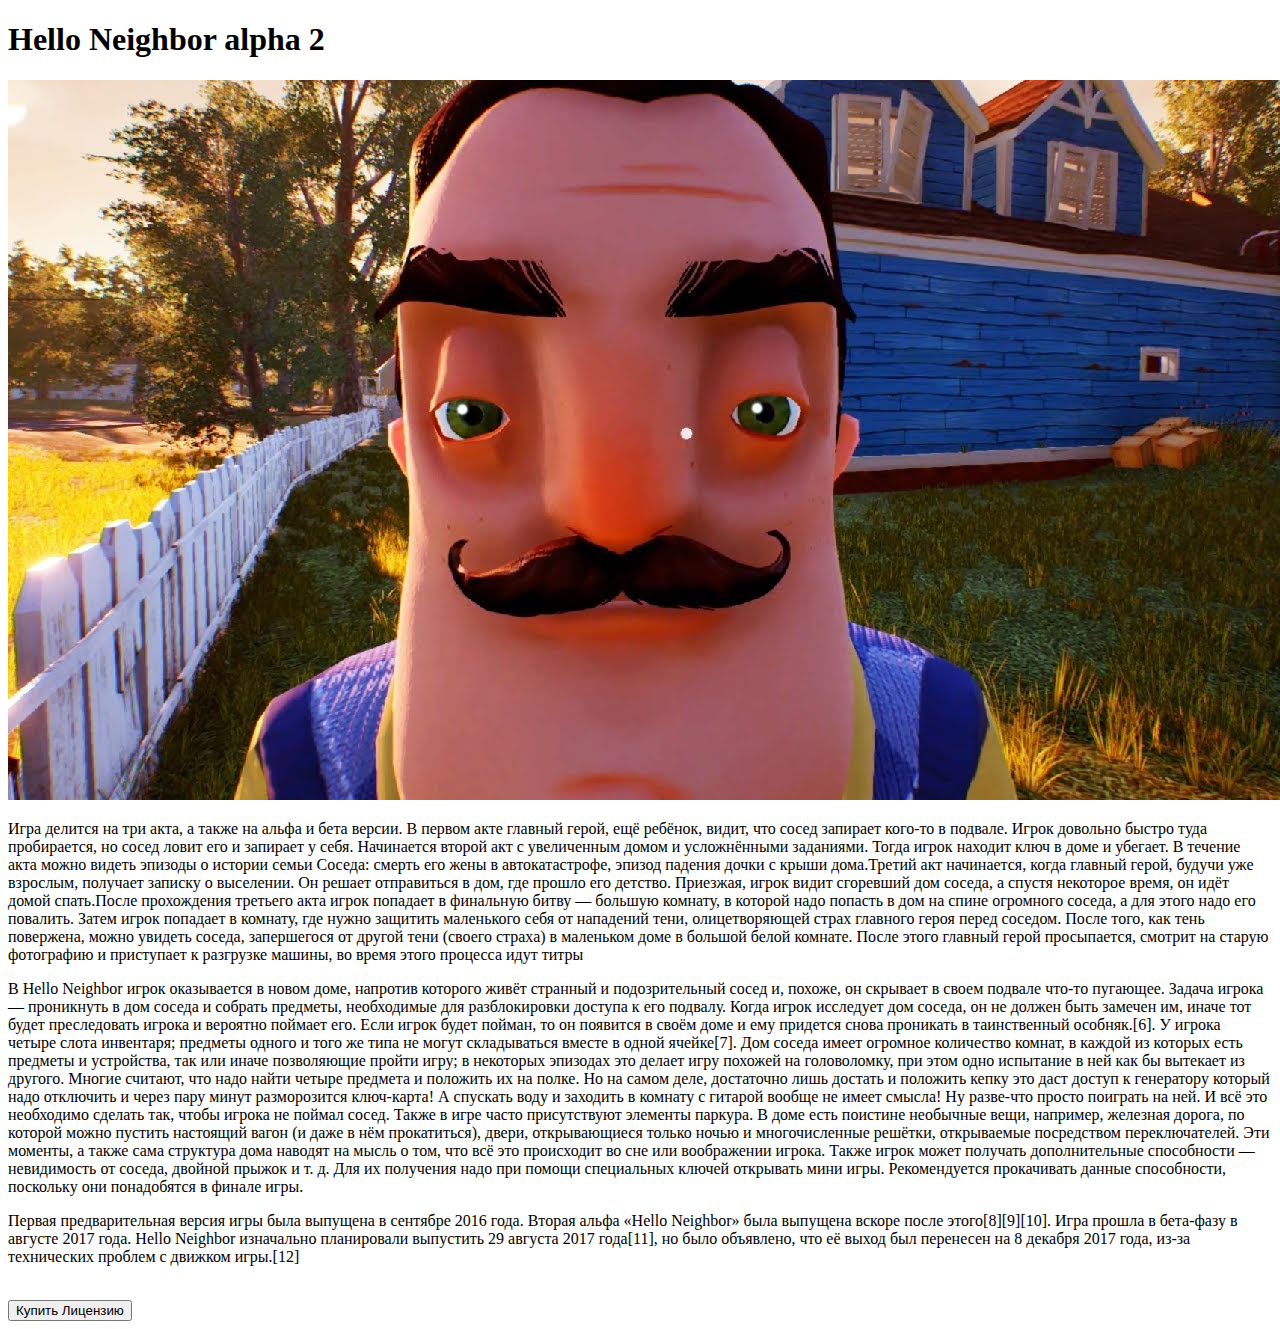
==== project/html/s1.html @ b1d4637e "Add files via upload" ====
<!DOCTYPE html>
<html lang="ru">
<head>
	<meta charset="UTF-8">
	<meta name="viewport" content="width=device-width, initial-scale=1.0">
	<title>Hello Neighbor alpha 2</title>
</head>
<body>
	<main class="main">
		<h1>Hello Neighbor alpha 2</h1>
		<img src="../img/hea2/hea2.jpg" alt="">
		<p>Игра делится на три акта, а также на альфа и бета версии. В первом акте главный герой, ещё ребёнок, видит, что сосед запирает кого-то в подвале. Игрок довольно быстро туда пробирается, но сосед ловит его и запирает у себя. Начинается второй акт с увеличенным домом и усложнёнными заданиями. Тогда игрок находит ключ в доме и убегает. В течение акта можно видеть эпизоды о истории семьи Соседа: смерть его жены в автокатастрофе, эпизод падения дочки с крыши дома.Третий акт начинается, когда главный герой, будучи уже взрослым, получает записку о выселении. Он решает отправиться в дом, где прошло его детство. Приезжая, игрок видит сгоревший дом соседа, а спустя некоторое время, он идёт домой спать.После прохождения третьего акта игрок попадает в финальную битву — большую комнату, в которой надо попасть в дом на спине огромного соседа, а для этого надо его повалить. Затем игрок попадает в комнату, где нужно защитить маленького себя от нападений тени, олицетворяющей страх главного героя перед соседом. После того, как тень повержена, можно увидеть соседа, запершегося от другой тени (своего страха) в маленьком доме в большой белой комнате. После этого главный герой просыпается, смотрит на старую фотографию и приступает к разгрузке машины, во время этого процесса идут титры</p>
		<p>В Hello Neighbor игрок оказывается в новом доме, напротив которого живёт странный и подозрительный сосед и, похоже, он скрывает в своем подвале что-то пугающее. Задача игрока — проникнуть в дом соседа и собрать предметы, необходимые для разблокировки доступа к его подвалу. Когда игрок исследует дом соседа, он не должен быть замечен им, иначе тот будет преследовать игрока и вероятно поймает его. Если игрок будет пойман, то он появится в своём доме и ему придется снова проникать в таинственный особняк.[6]. У игрока четыре слота инвентаря; предметы одного и того же типа не могут складываться вместе в одной ячейке[7]. Дом соседа имеет огромное количество комнат, в каждой из которых есть предметы и устройства, так или иначе позволяющие пройти игру; в некоторых эпизодах это делает игру похожей на головоломку, при этом одно испытание в ней как бы вытекает из другого. Многие считают, что надо найти четыре предмета и положить их на полке. Но на самом деле, достаточно лишь достать и положить кепку это даст доступ к генератору который надо отключить и через пару минут разморозится ключ-карта! А спускать воду и заходить в комнату с гитарой вообще не имеет смысла! Ну разве-что просто поиграть на ней. И всё это необходимо сделать так, чтобы игрока не поймал сосед. Также в игре часто присутствуют элементы паркура. В доме есть поистине необычные вещи, например, железная дорога, по которой можно пустить настоящий вагон (и даже в нём прокатиться), двери, открывающиеся только ночью и многочисленные решётки, открываемые посредством переключателей. Эти моменты, а также сама структура дома наводят на мысль о том, что всё это происходит во сне или воображении игрока. Также игрок может получать дополнительные способности — невидимость от соседа, двойной прыжок и т. д. Для их получения надо при помощи специальных ключей открывать мини игры. Рекомендуется прокачивать данные способности, поскольку они понадобятся в финале игры.</p>
		<p>Первая предварительная версия игры была выпущена в сентябре 2016 года. Вторая альфа «Hello Neighbor» была выпущена вскоре после этого[8][9][10]. Игра прошла в бета-фазу в августе 2017 года. Hello Neighbor изначально планировали выпустить 29 августа 2017 года[11], но было объявлено, что её выход был перенесен на 8 декабря 2017 года, из-за технических проблем с движком игры.[12]</p>
		<div>
			<img src="" alt="" class="galary">
			<img src="" alt="" class="galary">
			<img src="" alt="" class="galary">
			<img src="" alt="" class="galary">
		</div>
		<button>Купить Лицензию</button>
	</main>	
</body>
</html>
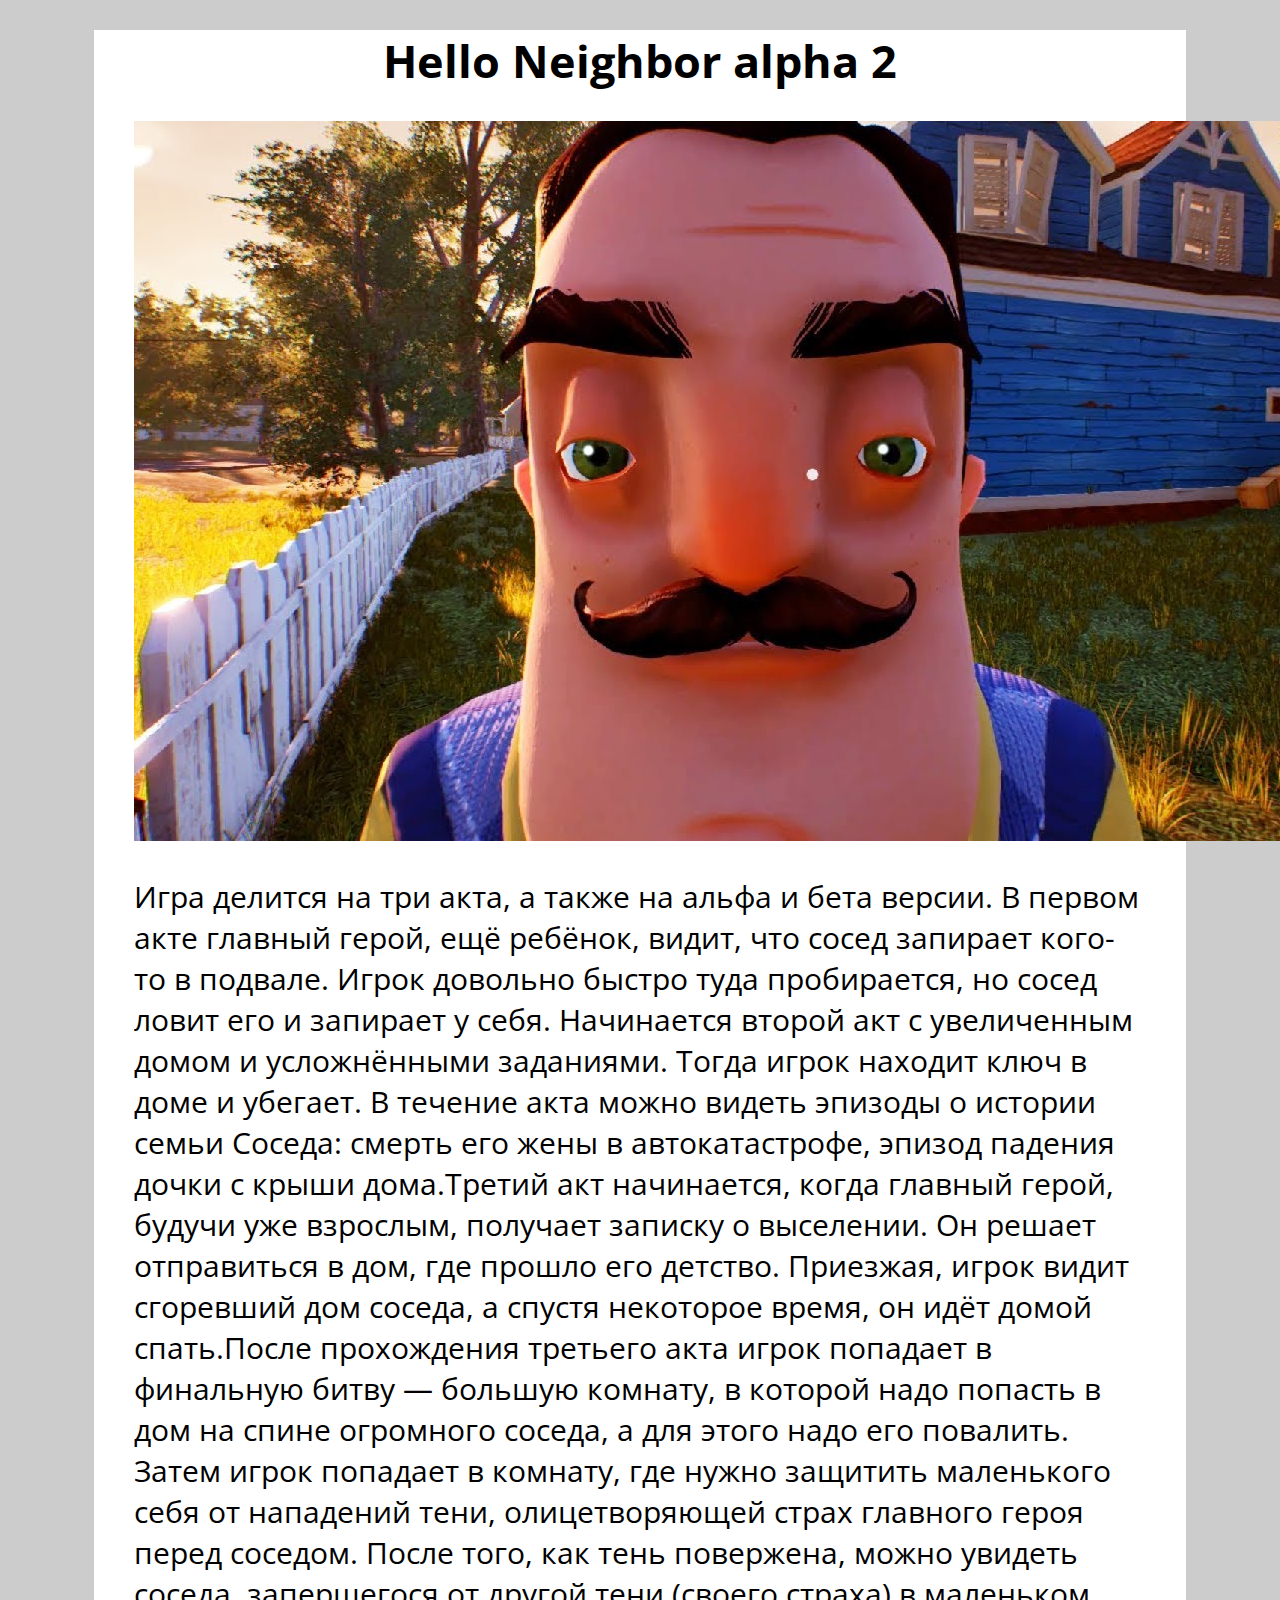
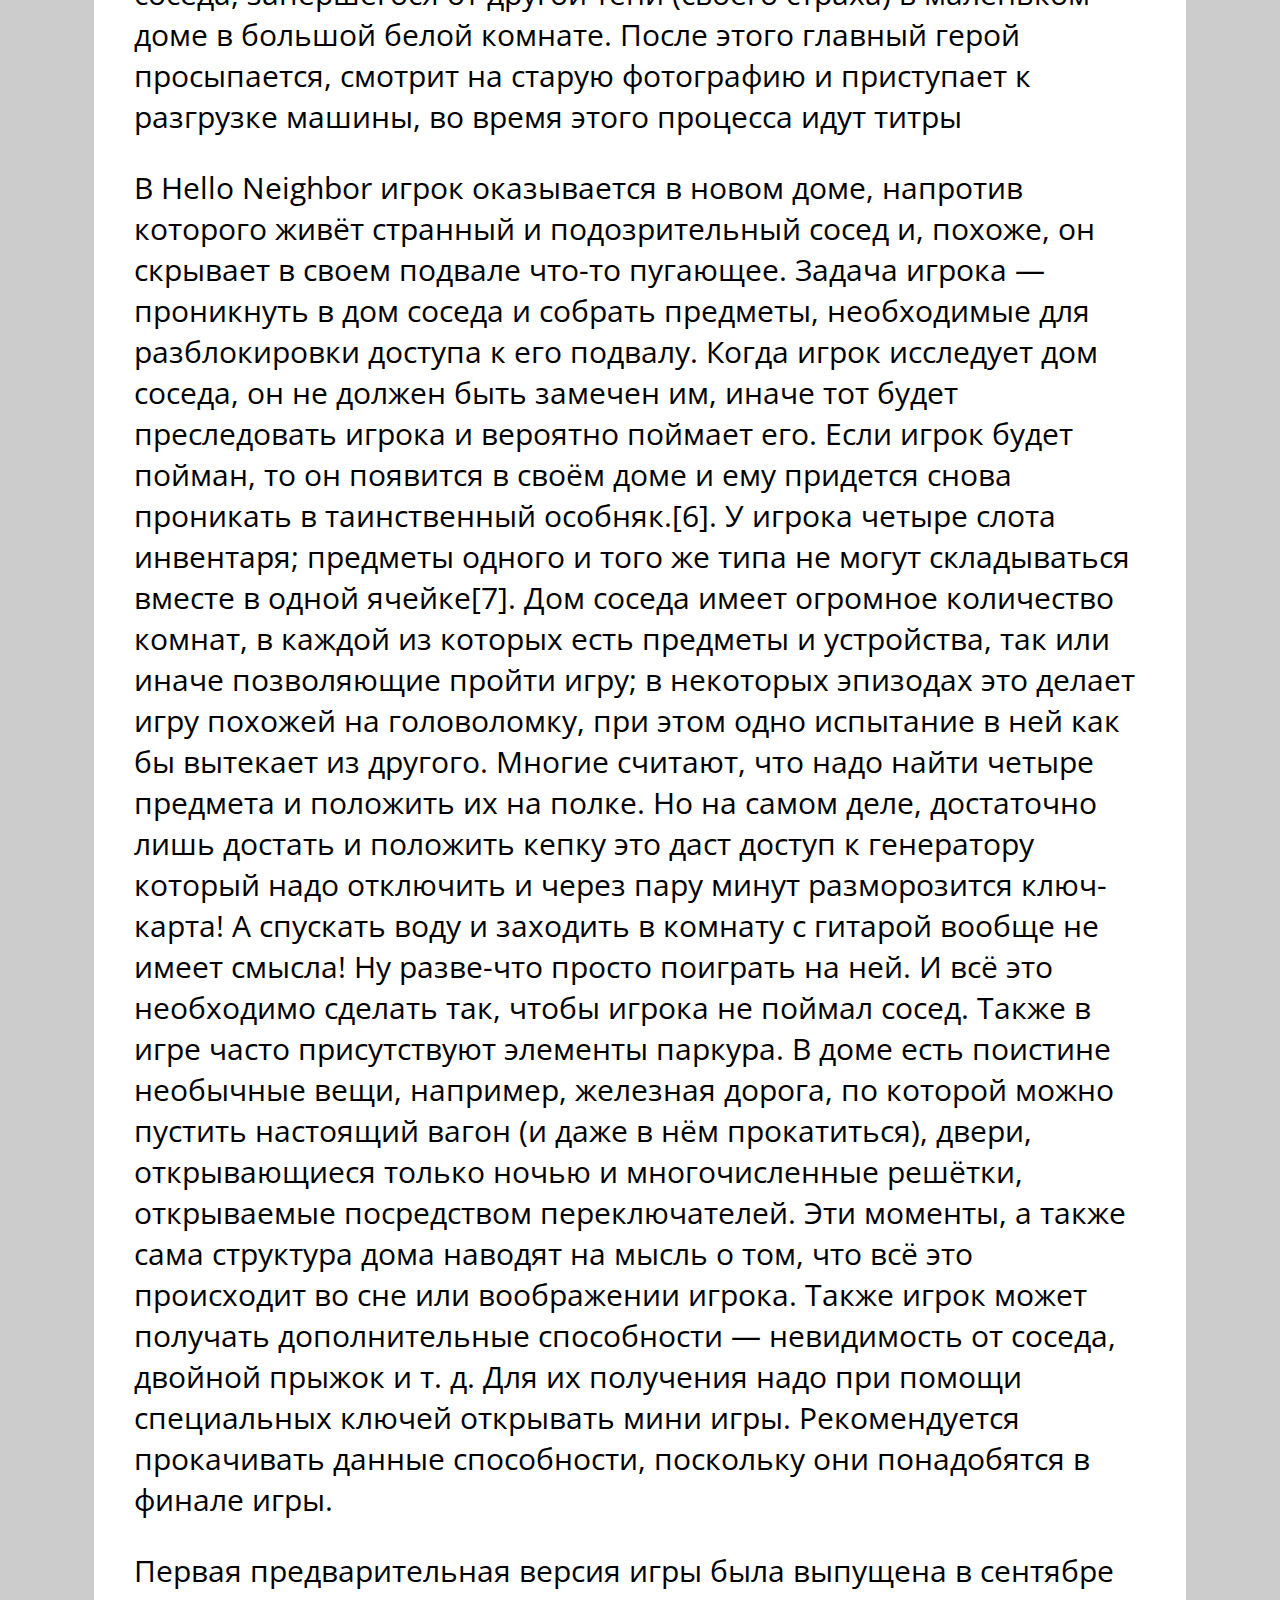
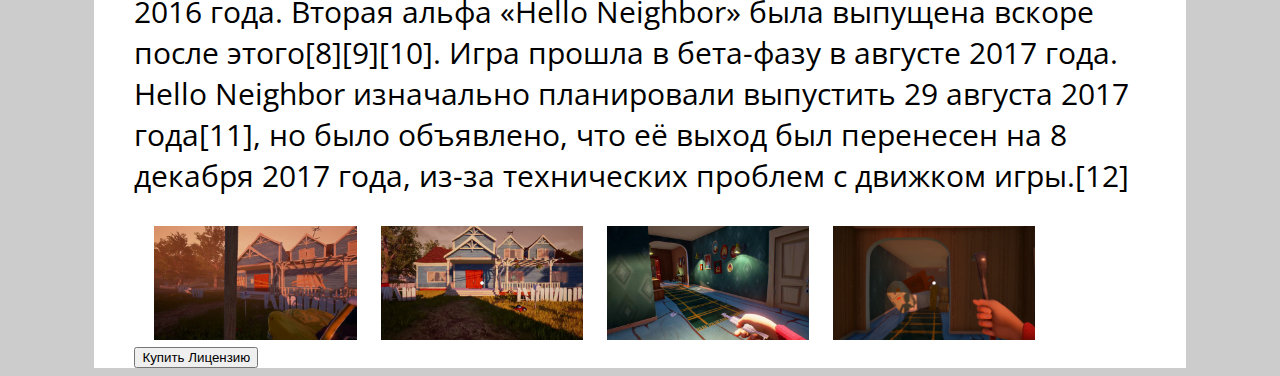
==== commit 990a06a9: "Add files via upload" ====
--- a/project/html/s1.html
+++ b/project/html/s1.html
@@ -4,6 +4,25 @@
 	<meta charset="UTF-8">
 	<meta name="viewport" content="width=device-width, initial-scale=1.0">
 	<title>Hello Neighbor alpha 2</title>
+	<link rel="stylesheet" href="../css/style2.css">
+	<link rel="preconnect" href="https://fonts.googleapis.com">
+	<link rel="preconnect" href="https://fonts.gstatic.com" crossorigin>
+	<link href="https://fonts.googleapis.com/css2?family=Open+Sans&display=swap" rel="stylesheet">
+	<!-- Yandex.Metrika counter -->
+	<script type="text/javascript" >
+	   (function(m,e,t,r,i,k,a){m[i]=m[i]||function(){(m[i].a=m[i].a||[]).push(arguments)};
+	   m[i].l=1*new Date();k=e.createElement(t),a=e.getElementsByTagName(t)[0],k.async=1,k.src=r,a.parentNode.insertBefore(k,a)})
+	   (window, document, "script", "https://mc.yandex.ru/metrika/tag.js", "ym");
+
+	   ym(85954244, "init", {
+	        clickmap:true,
+	        trackLinks:true,
+	        accurateTrackBounce:true,
+	        webvisor:true
+	   });
+	</script>
+	<noscript><div><img src="https://mc.yandex.ru/watch/85954244" style="position:absolute; left:-9999px;" alt="" /></div></noscript>
+	<!-- /Yandex.Metrika counter -->
 </head>
 <body>
 	<main class="main">
@@ -13,10 +32,10 @@
 		<p>В Hello Neighbor игрок оказывается в новом доме, напротив которого живёт странный и подозрительный сосед и, похоже, он скрывает в своем подвале что-то пугающее. Задача игрока — проникнуть в дом соседа и собрать предметы, необходимые для разблокировки доступа к его подвалу. Когда игрок исследует дом соседа, он не должен быть замечен им, иначе тот будет преследовать игрока и вероятно поймает его. Если игрок будет пойман, то он появится в своём доме и ему придется снова проникать в таинственный особняк.[6]. У игрока четыре слота инвентаря; предметы одного и того же типа не могут складываться вместе в одной ячейке[7]. Дом соседа имеет огромное количество комнат, в каждой из которых есть предметы и устройства, так или иначе позволяющие пройти игру; в некоторых эпизодах это делает игру похожей на головоломку, при этом одно испытание в ней как бы вытекает из другого. Многие считают, что надо найти четыре предмета и положить их на полке. Но на самом деле, достаточно лишь достать и положить кепку это даст доступ к генератору который надо отключить и через пару минут разморозится ключ-карта! А спускать воду и заходить в комнату с гитарой вообще не имеет смысла! Ну разве-что просто поиграть на ней. И всё это необходимо сделать так, чтобы игрока не поймал сосед. Также в игре часто присутствуют элементы паркура. В доме есть поистине необычные вещи, например, железная дорога, по которой можно пустить настоящий вагон (и даже в нём прокатиться), двери, открывающиеся только ночью и многочисленные решётки, открываемые посредством переключателей. Эти моменты, а также сама структура дома наводят на мысль о том, что всё это происходит во сне или воображении игрока. Также игрок может получать дополнительные способности — невидимость от соседа, двойной прыжок и т. д. Для их получения надо при помощи специальных ключей открывать мини игры. Рекомендуется прокачивать данные способности, поскольку они понадобятся в финале игры.</p>
 		<p>Первая предварительная версия игры была выпущена в сентябре 2016 года. Вторая альфа «Hello Neighbor» была выпущена вскоре после этого[8][9][10]. Игра прошла в бета-фазу в августе 2017 года. Hello Neighbor изначально планировали выпустить 29 августа 2017 года[11], но было объявлено, что её выход был перенесен на 8 декабря 2017 года, из-за технических проблем с движком игры.[12]</p>
 		<div>
-			<img src="" alt="" class="galary">
-			<img src="" alt="" class="galary">
-			<img src="" alt="" class="galary">
-			<img src="" alt="" class="galary">
+			<img src="../img/hea2/51.jpg" alt="" class="galary">
+			<img src="../img/hea2/52.jpg" alt="" class="galary">
+			<img src="../img/hea2/53.jpg" alt="" class="galary">
+			<img src="../img/hea2/54.jpg" alt="" class="galary">
 		</div>
 		<button>Купить Лицензию</button>
 	</main>	
--- a/project/css/style2.css
+++ b/project/css/style2.css
@@ -0,0 +1,23 @@
+body{
+	background-color: #ccc;
+	font-family: 'Open Sans', sans-serif;
+}
+main{
+	background-color: white;
+	width: 80%;
+	margin: auto;
+	padding-left: 40px;
+	padding-right: 40px;
+}
+.galary{
+	margin-left: 20px;
+	width: 20%;
+	display: inline-block;
+}
+p{
+	font-size: 30px;
+}
+h1{
+	font-size: 45px;
+	text-align: center;
+}
